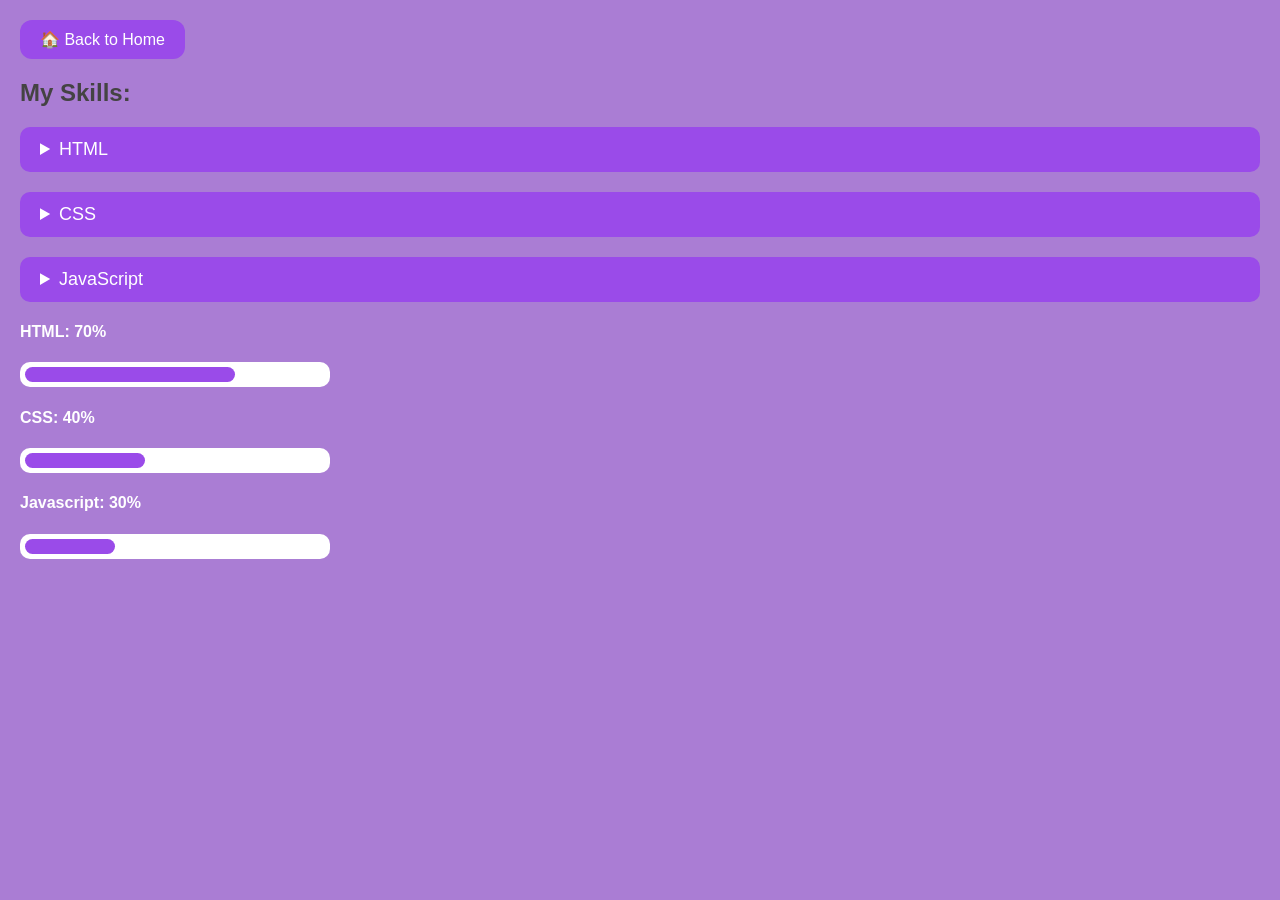
==== skills.html @ eb410704 "Add files via upload" ====
<!DOCTYPE html>
<html lang="en">
<head>
    <meta charset="UTF-8">
    <meta name="viewport" content="width=device-width, initial-scale=1.0">
    <link rel="stylesheet" href="style.css">
    <title>My Skills</title>
</head>
<body class="skills-page">
    <a href="index.html">🏠 Back to Home</a>
    <h2>My Skills:</h2>
<details>
    <summary>HTML</summary>
    <p>HTML helps me build the structure of web pages.</p>
    
</details>

<details>
    <summary>CSS</summary>
    <p>CSS helps me style pages with colors and layouts.</p>
</div>
</details>

<details>
    <summary>JavaScript</summary>
    <p>JavaScript makes web pages interactive.</p>
</details>
<h4>HTML:
    <span>70%</span>
</h4>
<div class="progress-bar">
<div class="progress" style="width: 70%;">
</div>

</div>
<h4>CSS:
<span>40%</span>
</h4>
<div class="progress-bar">
<div class="progress" style="width: 40%;"></div>
</div>
<h4>Javascript:
    <span>30%</span>
</h4>
<div class="progress-bar">
<div class="progress" style="width: 30%;"></div>
</div>
</body>
</html>
---- style.css ----
html{
    scroll-behavior: smooth;
}
body{
    font-family: Arial, Helvetica, sans-serif;
    color: #444343;
    margin: 0;
    padding: 0px;
}

h1{
    color:#6c63ff;
}
p{
    font-size: 18px;
    line-height: 1.6;
    text-shadow:2px 2px 10px #1a175c;
}
h4{
    color: #49394e;

}

#first{
    position: relative;
    padding-bottom: 60px;
    display: flex;
    align-items: center;
    padding: 40px;
    justify-content:space-between;
    gap: 30px;
    background-color: #d9b8f0;
    
} 

.navbar{
      /*لتضل ثابتة القائمة براس الصفحة*/
    position: sticky;
    top: 0;
    z-index: 10;
}
.progress-bar{
    margin-top: 20px;
    padding: 5px;
    width: 300px;
    height: 15px;
    background-color:white;
    border-radius: 10px;
}
.stars{
    overflow: hidden;
}
.progress{
   background-color: #9a4be9;
   border-radius: 10px;
   height: 100%;
}
.navbar ul{
    display: flex;
    gap:25px;
    list-style: none;
    margin: 0;
    padding: 20px;
    background-color: #7c2ab3;

}
.navbar a{
    color: #eaaefc;
    text-decoration: none;
}
.navbar a:hover{
    color: #aba6af;
    text-decoration: underline;
}
.wave {
    position: absolute;
    bottom: -1px;
    left: 0;
    width: 100%;
    height: 60px;
    display: block;
    z-index: 1;
    pointer-events: none;
}

#intro{
    flex:1;
}

#first img{
     width: 180px;
    height: 180px;
    object-fit: cover;
    border-radius: 50%;
    
}
details{
    background-color: #8738c0;
    color: #e3e0e6;
     margin-top: 20px;
     border-radius: 25px;
}
summary{
    font-size: large;
    color: white;
    background-color: #9a4be9;
    cursor: pointer; 
    border:none ;
    padding: 12px 20px;
    border-radius: 10px;
}
summary:hover{
 background-color: #b673ca;
 transform: translateY(-4px);
 transition: 0.3s;
}

#skills{
 position: relative;
  padding-bottom: 60px;
color: white; 
background-color: #4b176f;
padding: 40px;
width: auto; 
}
h4{
    color: white;
}
.skills-page a{
    background-color: #9a4be9;
    color:white;
    padding: 10px;
    border-radius: 12px;
    display: inline-block;
    padding: 10px 20px;
    text-decoration: none;
}
#email{
    color: #2c4791;
    background-color: #b282e9;
    padding: 40px;
}
#email a{
    color: #4b176f;
}
.submit{
    background-color:#4b176f ;
    color: white;
    padding: 12px 28px;
    border-radius: 25px;
    border: none;
}
.submit:hover{
       background-color: #9a4be9;
    transform: translateY(-4px);
}
.skills-page{
    padding: 20px;
    background-color: #aa7dd4;
}
.skills-page li{
    background-color: #4b176f;
    color: white;
    padding: 15px;
    margin: 15px auto;
    border-radius: 12px;
    max-width: 300px;
}
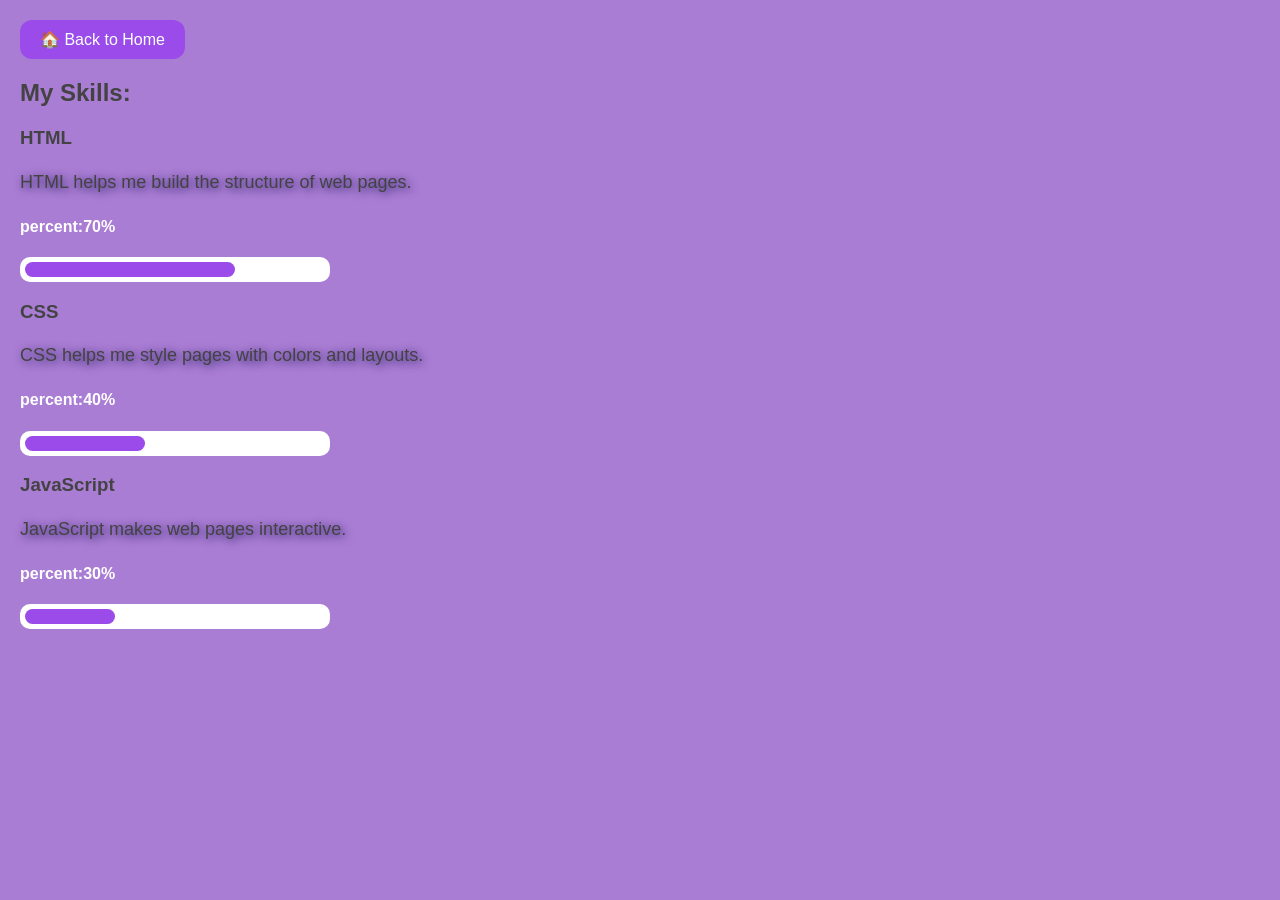
==== commit c2ce3cfd: "Add files via upload" ====
--- a/skills.html
+++ b/skills.html
@@ -10,41 +10,35 @@
 <body class="skills-page">
     <a href="index.html">🏠 Back to Home</a>
     <h2>My Skills:</h2>
-<details>
-    <summary>HTML</summary>
-    <p>HTML helps me build the structure of web pages.</p>
+    <div class="skills-container">
+     <div class="skill-card">
+        <h3>HTML</h3>
+        <p>HTML helps me build the structure of web pages.</p>
+        <h4>percent:70%</h4>
+        <div class="progress-bar">
+          <div class="progress" style="width: 70%;">
+    </div>
+     </div>
+     </div>
+     <div class="skill-card">
+     <h3>CSS</h3>
+      <p>CSS helps me style pages with colors and layouts.</p>
+      <h4>percent:40%</h4>
+        <div class="progress-bar">
+          <div class="progress" style="width: 40%;">
+     </div>
+        </div>
+     </div>
+        <div class="skill-card">
+            <h3>JavaScript</h3>
+              <p>JavaScript makes web pages interactive.</p>
+     <h4>percent:30%</h4>
+        <div class="progress-bar">
+          <div class="progress" style="width: 30%;">
+    </div>
+        </div>
+        </div>
     
-</details>
-
-<details>
-    <summary>CSS</summary>
-    <p>CSS helps me style pages with colors and layouts.</p>
-</div>
-</details>
-
-<details>
-    <summary>JavaScript</summary>
-    <p>JavaScript makes web pages interactive.</p>
-</details>
-<h4>HTML:
-    <span>70%</span>
-</h4>
-<div class="progress-bar">
-<div class="progress" style="width: 70%;">
-</div>
-
-</div>
-<h4>CSS:
-<span>40%</span>
-</h4>
-<div class="progress-bar">
-<div class="progress" style="width: 40%;"></div>
-</div>
-<h4>Javascript:
-    <span>30%</span>
-</h4>
-<div class="progress-bar">
-<div class="progress" style="width: 30%;"></div>
-</div>
+   
 </body>
 </html>
--- a/style.css
+++ b/style.css
@@ -19,6 +19,10 @@
 h4{
     color: #49394e;
 
+}
+::selection{
+    background-color: #b673ca;
+    color: white;
 }
 
 #first{
@@ -92,6 +96,7 @@
     height: 180px;
     object-fit: cover;
     border-radius: 50%;
+    display: block;
     
 }
 details{
@@ -138,7 +143,9 @@
 #email{
     color: #2c4791;
     background-color: #b282e9;
-    padding: 40px;
+    padding: 10px;
+    margin-bottom:0;
+
 }
 #email a{
     color: #4b176f;
@@ -165,4 +172,36 @@
     margin: 15px auto;
     border-radius: 12px;
     max-width: 300px;
-}+} 
+@media(max-width: 600px){
+    #first{
+    flex-direction:column;
+    text-align: center;
+    align-items: center;
+    }
+}
+#rate{
+    background-color:#b282e9 ;
+    padding: 40px;
+    margin-top: 0;
+    text-align: right;
+    align-items: left;
+    color: #4b176f;
+}
+.stars{
+font-size: 25px;
+color: #f87ef8 ;
+border: #7c2ab3 solid 5px;
+padding: 10px 30px;
+display: inline-block;
+border-radius: 30px;
+background-color: #7c2ab3;
+}
+.stars span{
+    cursor: pointer;
+    transition: 0.2s;
+}
+.stars span:hover{
+    transform: scale(2.4);
+    color: #2c4791;
+}
